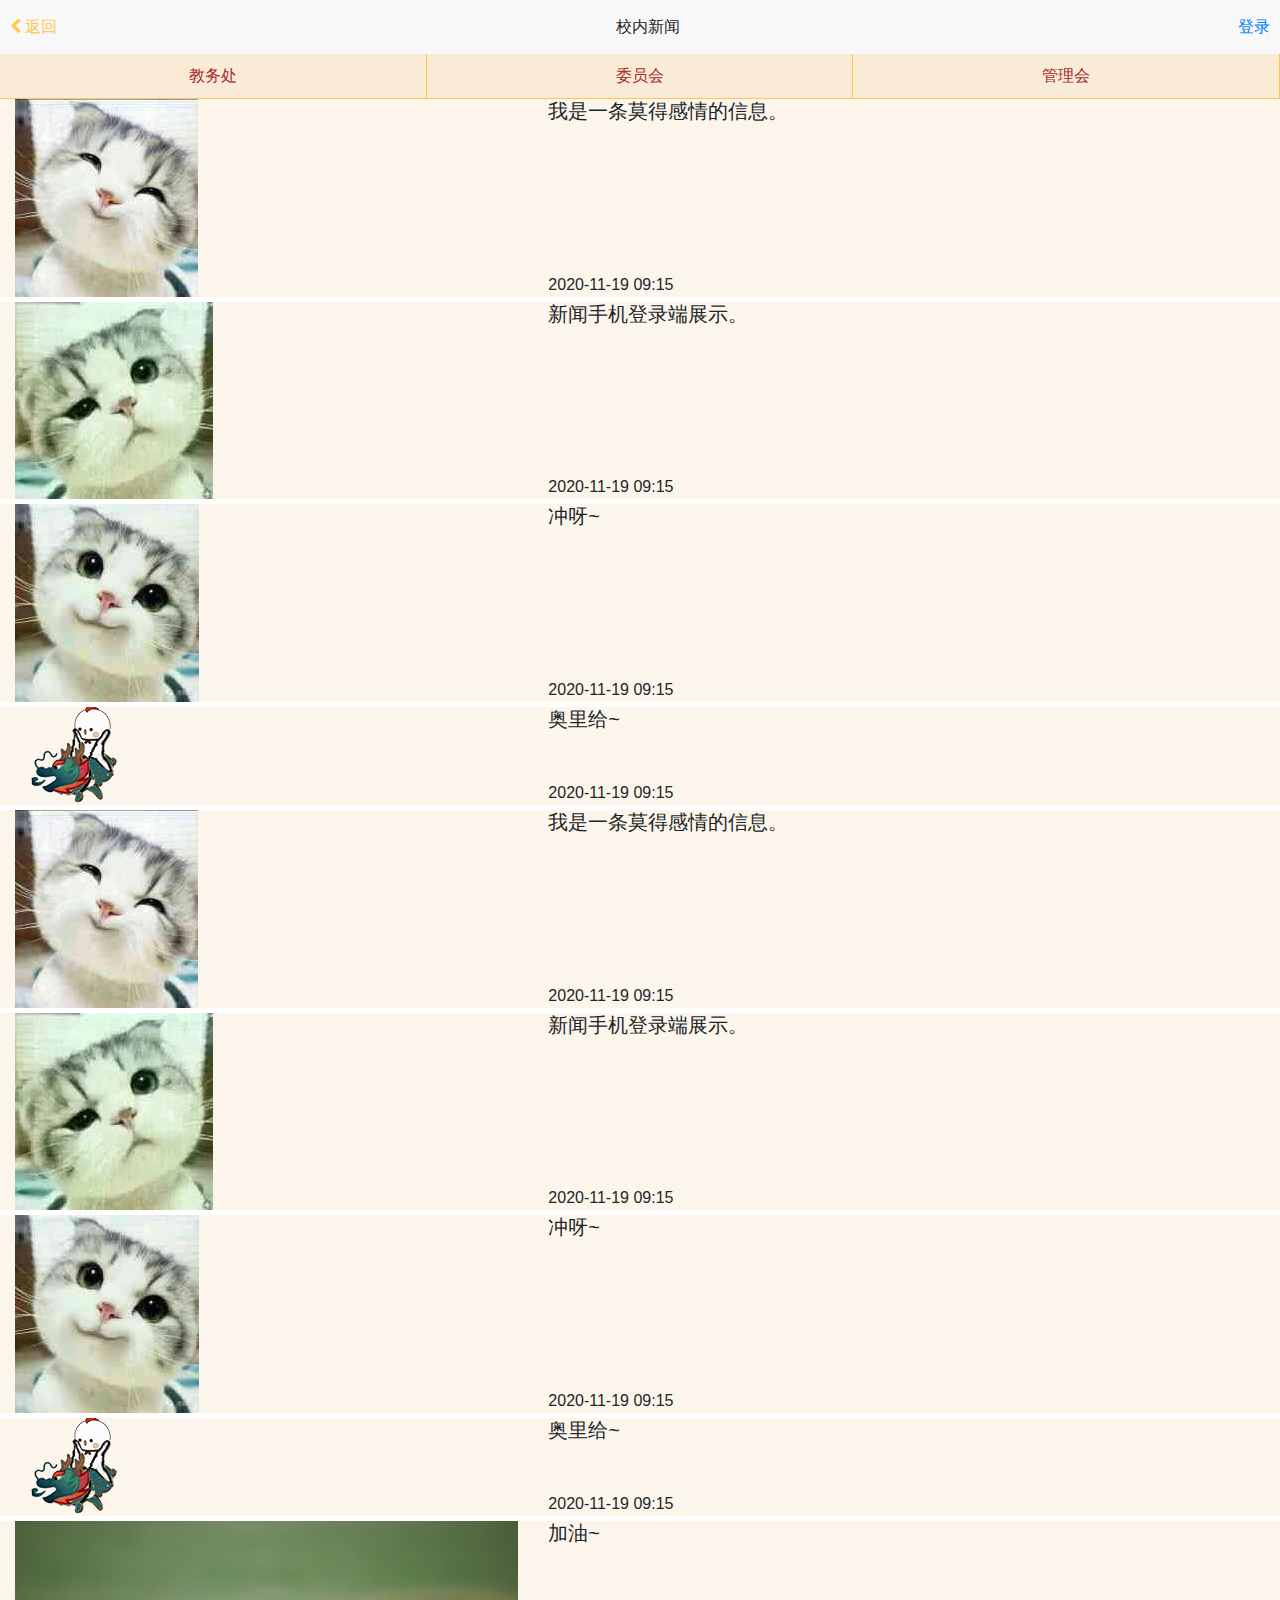
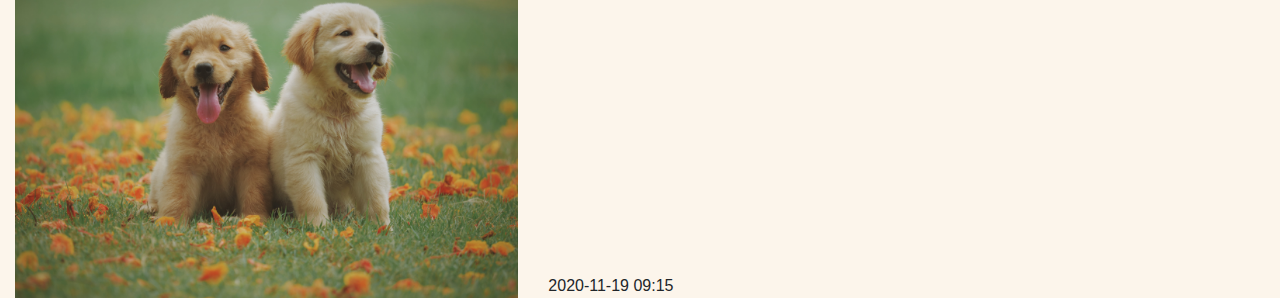
==== web/phone.html @ e179f2cf "我准备推翻重来一下，进度太慢了，我现在发了个半成品看看你们能改成什么样子吧" ====
<!DOCTYPE html>
<html>
	<head>
		<meta charset="utf-8">
		<title></title>
		<!-- 新 Bootstrap4 核心 CSS 文件 -->
		<link rel="stylesheet" href="bootstrap4/css/bootstrap.min.css">
		<link rel="stylesheet" type="text/css" href="font-awesome-4.7.0/css/font-awesome.min.css" />
		<!-- jQuery文件。务必在bootstrap.min.js 之前引入 -->
		<script src="jquery/jquery.min.js"></script>
		<!-- bootstrap.bundle.min.js 用于弹窗、提示、下拉菜单，包含了 popper.min.js -->
		<script src="js/popper.min.js"></script>
		<!-- 最新的 Bootstrap4 核心 JavaScript 文件 -->
		<script src="bootstrap4/js/bootstrap.min.js"></script>
		<meta name="viewport" content="width=device-width, initial-scale=1, shrink-to-fit=no">
		<title>主页</title>
		<style type="text/css">
			body {
				margin: 0px;
			}
			header {
				height: 54px;
				background-color: #F8F8F8;
				display: flex;
				justify-content: space-between;
				padding: 0px 10px;
				align-items: center; /*垂直居中*/
			}
			#back, #close-page {
				color: #FFC74F;
			}
			nav {
				height: 45px;
				border-bottom: 1px solid #FFC74F;
				display: flex;
			}
			nav>a {
				text-decoration: none;
				flex-grow: 1; /*flex-grow属性定义项目的放大比例，默认为0，即如果存在剩余空间，也不放大。*/
				border-right: 1px #FFC74F solid;
				background-color: antiquewhite;
				display: flex;
				justify-content: center;
				align-items: center;
				color: brown;
			}
			.col-7 {
				display: flex;
				flex-direction: column;
				justify-content: space-between;
			}
			.row {
				margin-bottom: 5px;
				background-color: rgb(250, 235, 215, 0.5);
			}
		</style>
	</head>
	<body>
		<header>
			<span id="back"><i class="fa fa-chevron-left"></i> 返回</span>
			<span>校内新闻</span>
			<span id="close-page"><a href="login.html">登录</a></span>
		</header>
		<nav>
			<a href="#">教务处</a>
			<a href="#">委员会</a>
			<a href="#">管理会</a>
		</nav>
		<div class="container-fluid">
			<div class="row">
				<div class="col-5">
					<img src="img/1.jpg" class="img-fluid" />
				</div>
				<div class="col-7">
					<h5>我是一条莫得感情的信息。</h5>
					<span>2020-11-19 09:15</span>
				</div>
			</div>
			<div class="row">
				<div class="col-5">
					<img src="img/2.jpg" class="img-fluid" />
				</div>
				<div class="col-7">
					<h5>新闻手机登录端展示。</h5>
					<span>2020-11-19 09:15</span>
				</div>
			</div>
			<div class="row">
				<div class="col-5">
					<img src="img/3.jpg" class="img-fluid" />
				</div>
				<div class="col-7">
					<h5>冲呀~</h5>
					<span>2020-11-19 09:15</span>
				</div>
			</div>
			<div class="row">
				<div class="col-5">
					<img src="img/dragon.gif" class="img-fluid" />
				</div>
				<div class="col-7">
					<h5>奥里给~</h5>
					<span>2020-11-19 09:15</span>
				</div>
			</div>
			<div class="row">
				<div class="col-5">
					<img src="img/1.jpg" class="img-fluid" />
				</div>
				<div class="col-7">
					<h5>我是一条莫得感情的信息。</h5>
					<span>2020-11-19 09:15</span>
				</div>
			</div>
			<div class="row">
				<div class="col-5">
					<img src="img/2.jpg" class="img-fluid" />
				</div>
				<div class="col-7">
					<h5>新闻手机登录端展示。</h5>
					<span>2020-11-19 09:15</span>
				</div>
			</div>
			<div class="row">
				<div class="col-5">
					<img src="img/3.jpg" class="img-fluid" />
				</div>
				<div class="col-7">
					<h5>冲呀~</h5>
					<span>2020-11-19 09:15</span>
				</div>
			</div>
			<div class="row">
				<div class="col-5">
					<img src="img/dragon.gif" class="img-fluid" />
				</div>
				<div class="col-7">
					<h5>奥里给~</h5>
					<span>2020-11-19 09:15</span>
				</div>
			</div>
			<div class="row">
				<div class="col-5">
					<img src="img/dog.jpg" class="img-fluid" />
				</div>
				<div class="col-7">
					<h5>加油~</h5>
					<span>2020-11-19 09:15</span>
				</div>
			</div>
		</div>
	</body>
</html>
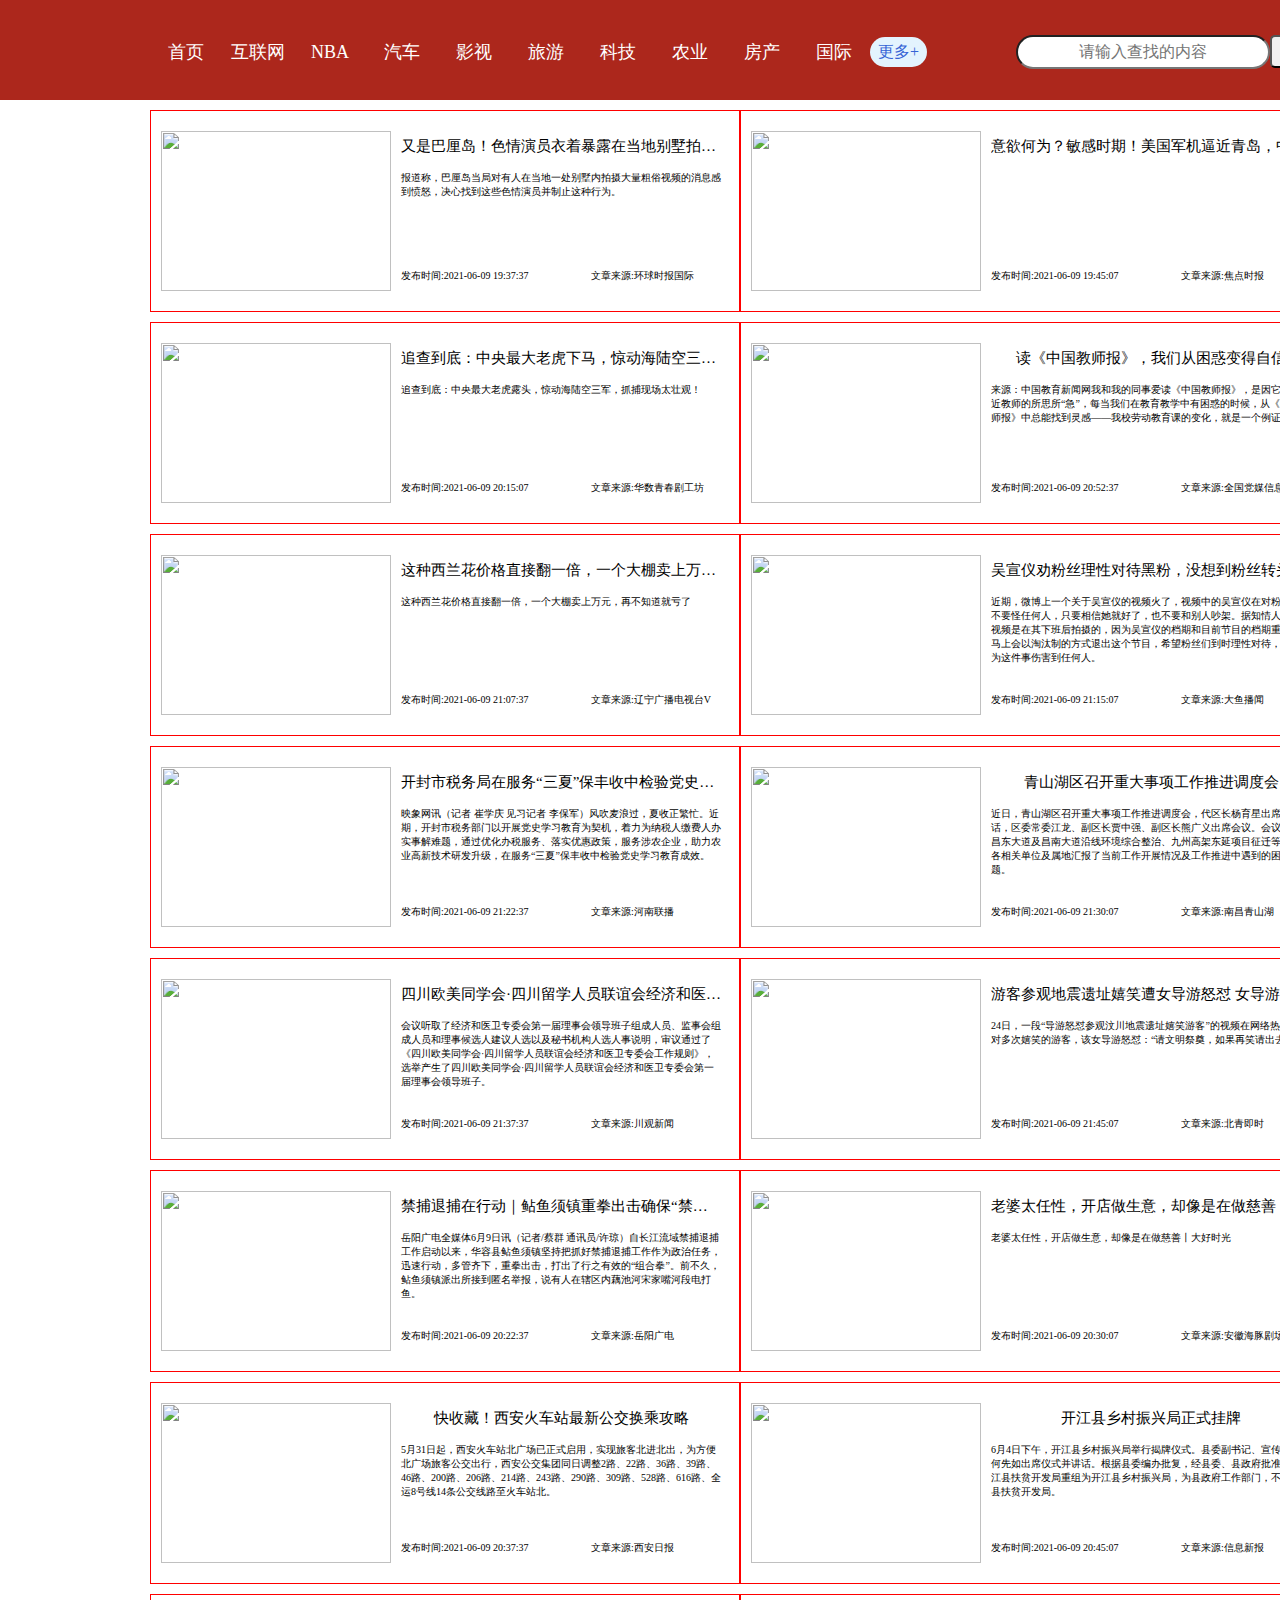
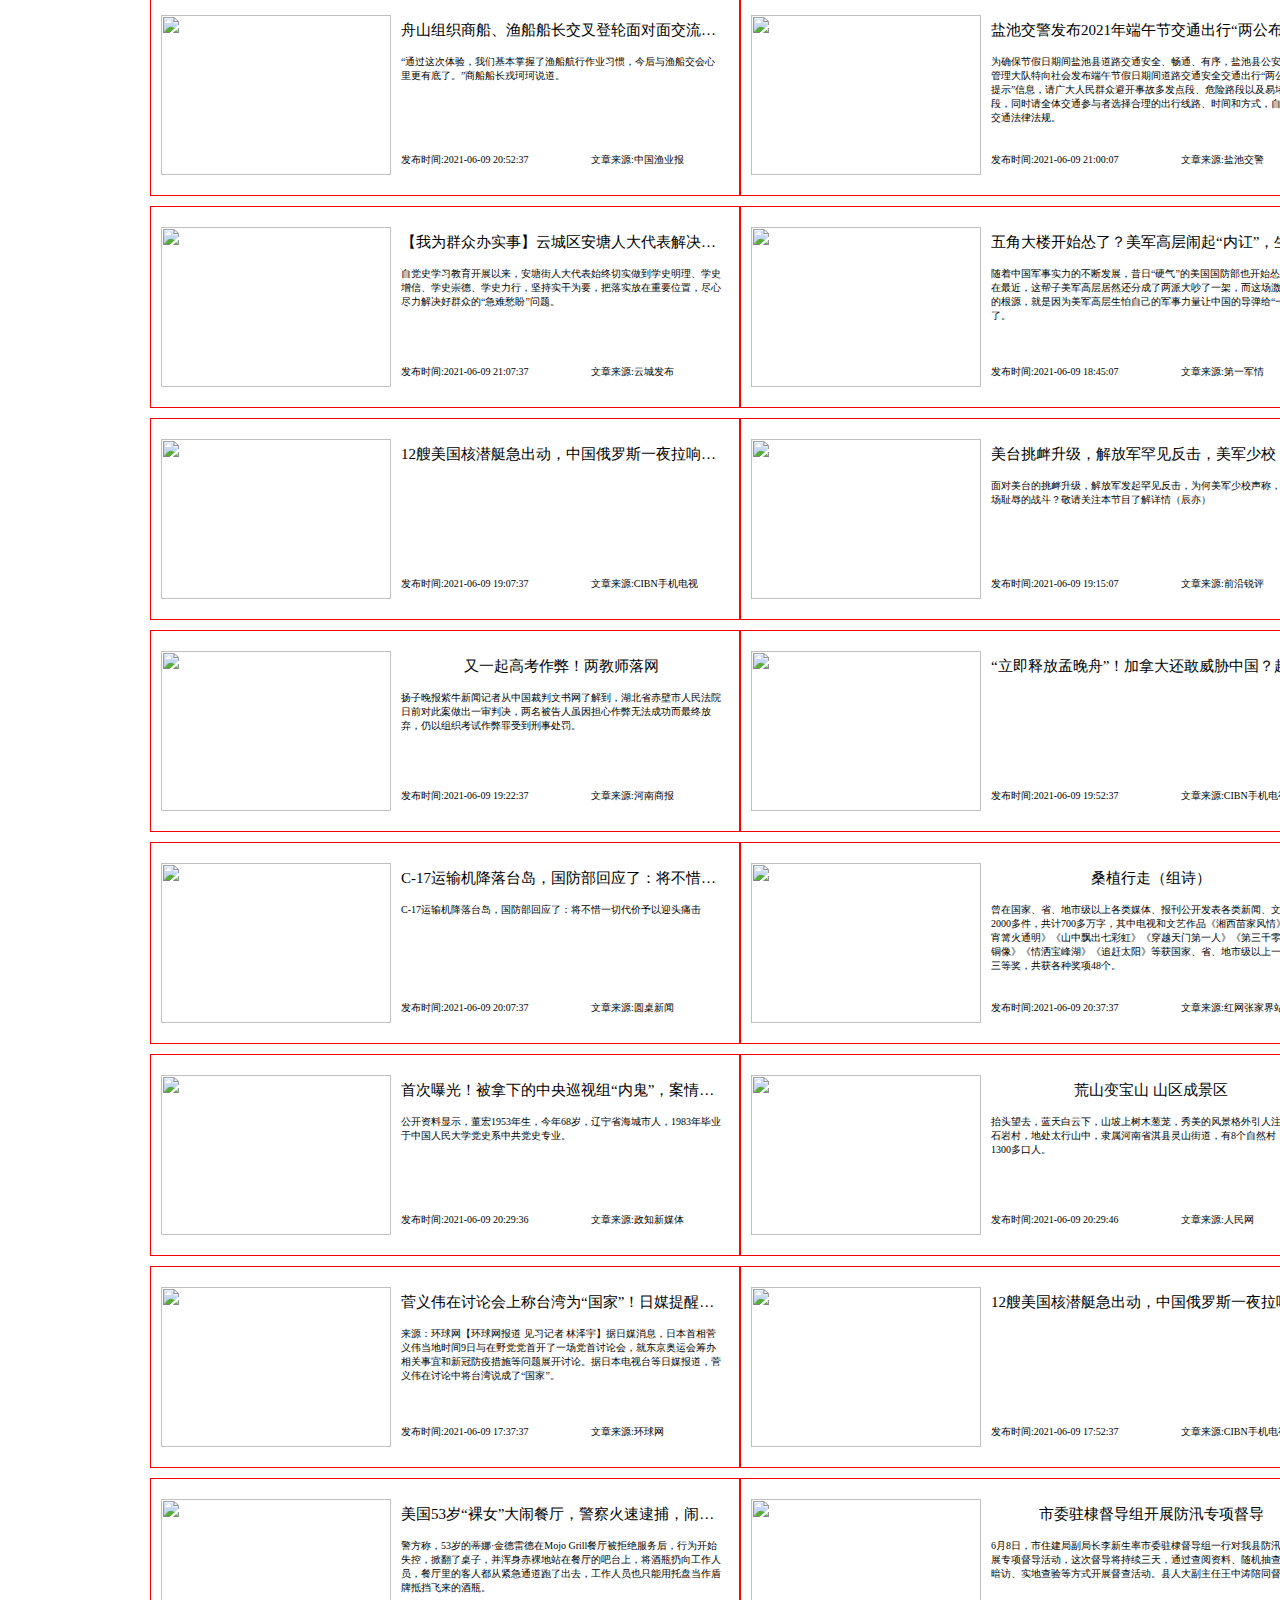
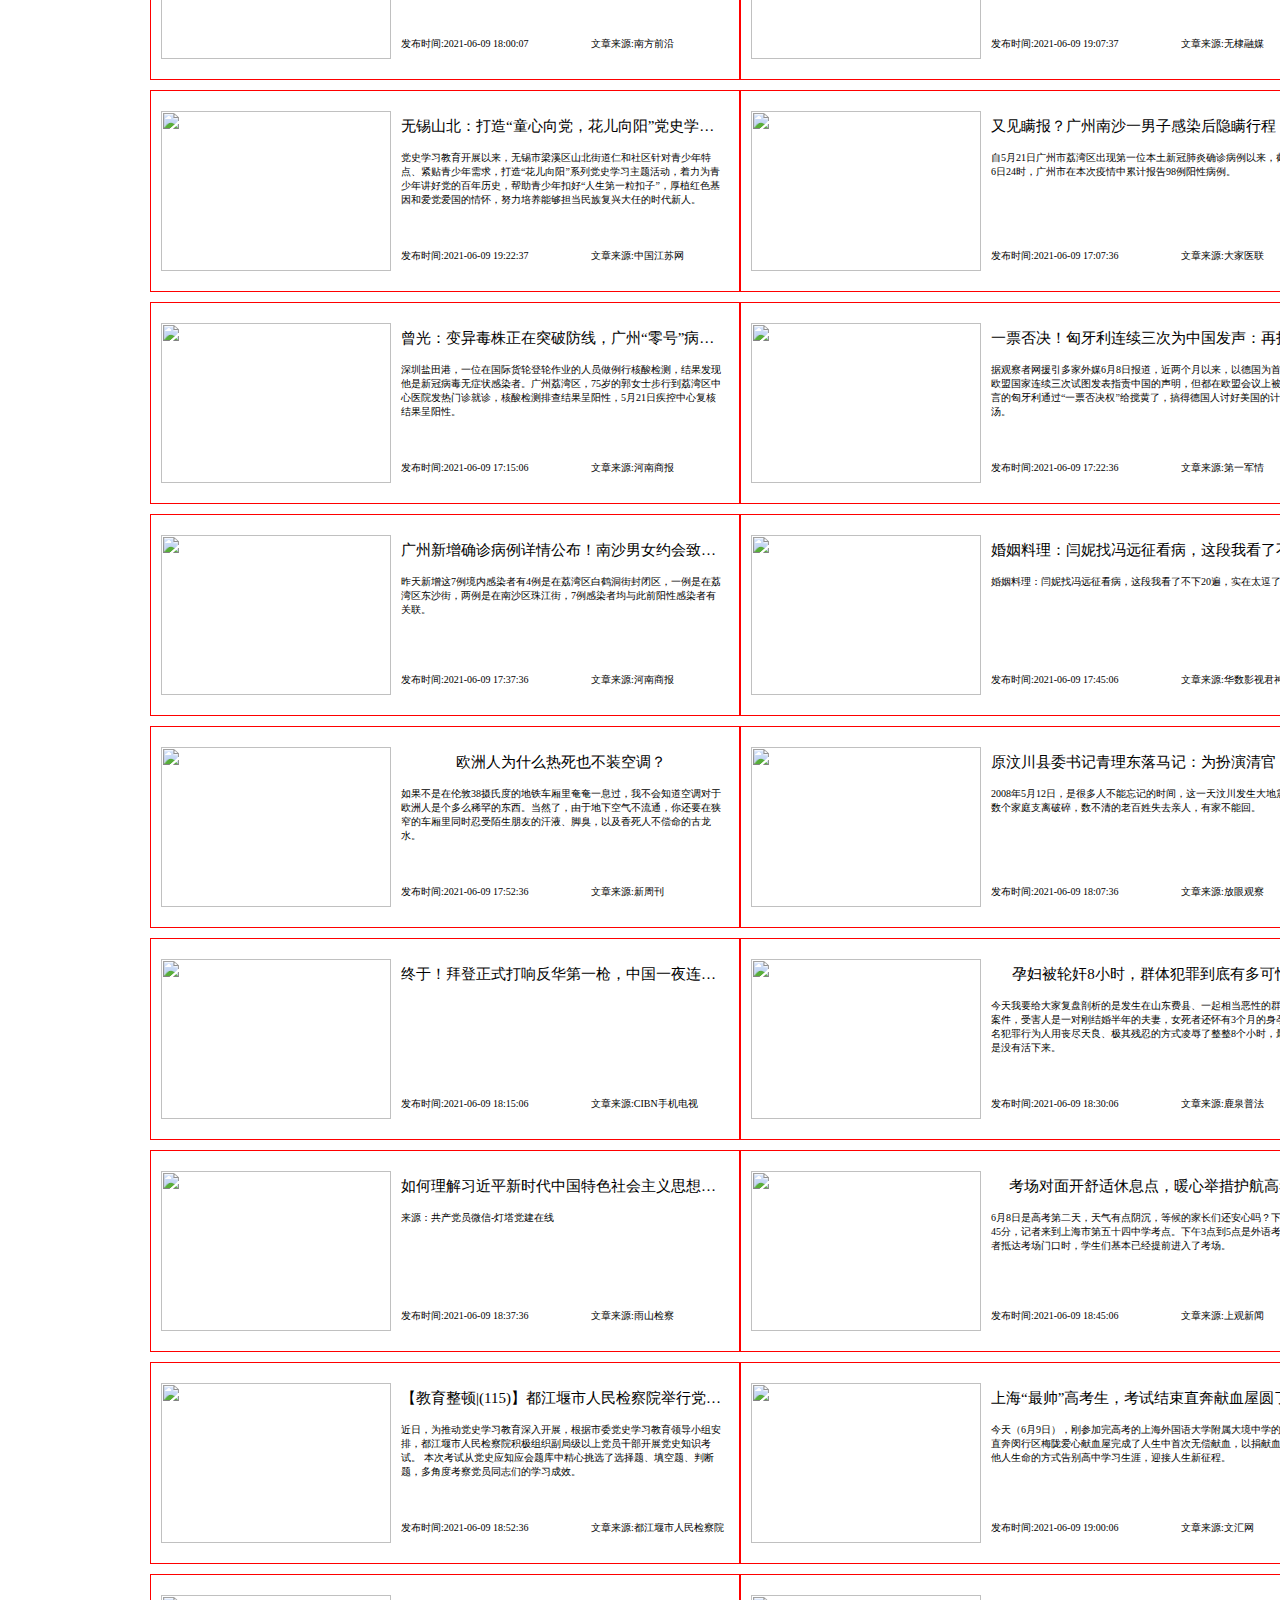
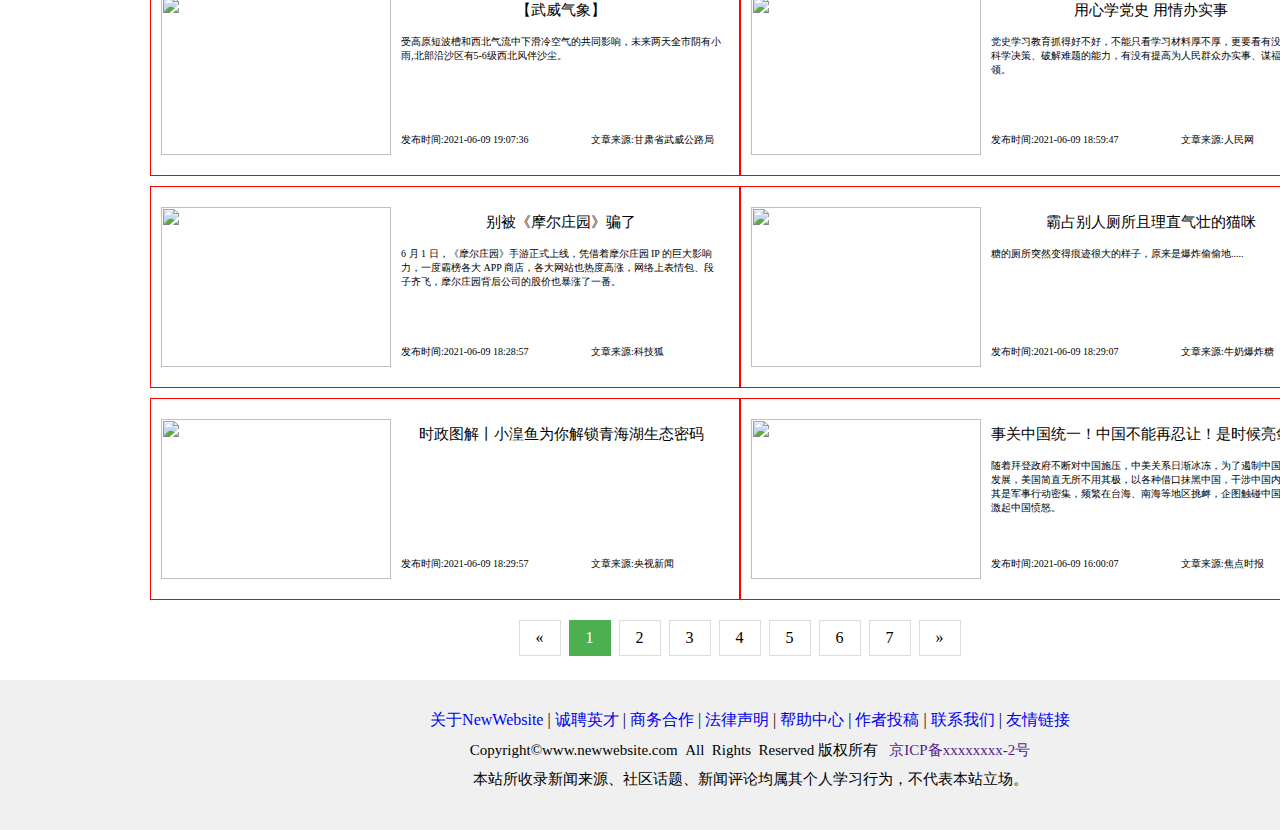
==== commit 6eee9813: "前端" ====
--- a/web/phone.html
+++ b/web/phone.html
@@ -1,153 +1,134 @@
 <!DOCTYPE html>
-<html>
-	<head>
-		<meta charset="utf-8">
-		<title></title>
-		<!-- 新 Bootstrap4 核心 CSS 文件 -->
-		<link rel="stylesheet" href="bootstrap4/css/bootstrap.min.css">
-		<link rel="stylesheet" type="text/css" href="font-awesome-4.7.0/css/font-awesome.min.css" />
-		<!-- jQuery文件。务必在bootstrap.min.js 之前引入 -->
-		<script src="jquery/jquery.min.js"></script>
-		<!-- bootstrap.bundle.min.js 用于弹窗、提示、下拉菜单，包含了 popper.min.js -->
-		<script src="js/popper.min.js"></script>
-		<!-- 最新的 Bootstrap4 核心 JavaScript 文件 -->
-		<script src="bootstrap4/js/bootstrap.min.js"></script>
-		<meta name="viewport" content="width=device-width, initial-scale=1, shrink-to-fit=no">
-		<title>主页</title>
-		<style type="text/css">
-			body {
-				margin: 0px;
+<html lang="en">
+<head>
+	<meta charset="UTF-8">
+	<title>NewWebsite</title>
+	<link rel="stylesheet" href="css/index.css">
+</head>
+<body>
+<!--导航栏-->
+<div class="content">
+	<div id="nav">
+		<div class="nav_main">
+			<a href="javascript:void(0)">首页</a>
+			<a href="javascript:void(0)">互联网</a>
+			<a href="javascript:void(0)">NBA</a>
+			<a href="javascript:void(0)">汽车</a>
+			<a href="javascript:void(0)">影视</a>
+			<a href="javascript:void(0)">旅游</a>
+			<a href="javascript:void(0)">科技</a>
+			<a href="javascript:void(0)">农业</a>
+			<a href="javascript:void(0)">房产</a>
+			<a href="javascript:void(0)">国际</a>
+			<span>更多+</span>
+			<input type="button" value="搜索" id="search">
+			<input type="text" id="content" placeholder="请输入查找的内容">
+		</div>
+	</div>
+	<div id="main">
+		<ul id="main_ul">
+
+		</ul>
+	</div>
+	<div class="paging">
+		<ul class="pagination">
+			<li><a href="javascript:void(0)">«</a></li>
+			<li><a class="active"  href="javascript:void(0)">1</a></li>
+			<li><a href="javascript:void(0)">2</a></li>
+			<li><a href="javascript:void(0)">3</a></li>
+			<li><a href="javascript:void(0)">4</a></li>
+			<li><a href="javascript:void(0)">5</a></li>
+			<li><a href="javascript:void(0)">6</a></li>
+			<li><a href="javascript:void(0)">7</a></li>
+			<li><a href="javascript:void(0)">»</a></li>
+		</ul>
+	</div>
+	<div class="footer">
+		<p>
+			<a href="javascript:void(0)">关于NewWebsite</a>
+			|
+			<a href="javascript:void(0)">诚聘英才</a>
+			|
+			<a href="javascript:void(0)">商务合作</a>
+			|
+			<a href="javascript:void(0)">法律声明</a>
+			|
+			<a href="javascript:void(0)">帮助中心</a>
+			|
+			<a href="javascript:void(0)">作者投稿</a>
+			|
+			<a href="javascript:void(0)">联系我们</a>
+			|
+			<a href="javascript:void(0)">友情链接</a>
+		</p>
+		<p>Copyright©www.newwebsite.com&nbsp;&nbsp;All&nbsp;&nbsp;Rights&nbsp;&nbsp;Reserved&nbsp;版权所有&nbsp;&nbsp;
+			<a href="">京ICP备xxxxxxxx-2号</a></p>
+		<p>本站所收录新闻来源、社区话题、新闻评论均属其个人学习行为，不代表本站立场。</p>
+	</div>
+</div>
+<script>
+	//设置li的样式
+	const main_ul = document.getElementById("main_ul");
+	let lis = main_ul.getElementsByTagName("li");
+	for (let i = 0;i<lis.length;i++){
+		if(i%2!=0){
+			lis[i].style.marginLeft = 20+'px';
+		}
+	}
+	//Promise封装
+	const p = new Promise(function(resolve,reject){
+		//1,创建对象
+		const xhr = new XMLHttpRequest();
+		//2、初始化
+		xhr.open("GET","./network/Home/Home_list1.json");//第一个参数为请求方式，第二个参数为请求地址
+		//3、发送
+		xhr.send();
+		//4、绑定事件，处理响应结果
+		xhr.onreadystatechange = function(){
+			//判断
+			if(xhr.readyState === 4){
+				//判断响应状态码200-299表示成功
+				if(xhr.status >= 200 && xhr.status <=299){
+					//成功把响应结果回调出去
+					resolve(xhr.response);
+				}
+				else{
+					//失败把状态码回调出去
+					reject(xhr.status);
+				}
 			}
-			header {
-				height: 54px;
-				background-color: #F8F8F8;
-				display: flex;
-				justify-content: space-between;
-				padding: 0px 10px;
-				align-items: center; /*垂直居中*/
-			}
-			#back, #close-page {
-				color: #FFC74F;
-			}
-			nav {
-				height: 45px;
-				border-bottom: 1px solid #FFC74F;
-				display: flex;
-			}
-			nav>a {
-				text-decoration: none;
-				flex-grow: 1; /*flex-grow属性定义项目的放大比例，默认为0，即如果存在剩余空间，也不放大。*/
-				border-right: 1px #FFC74F solid;
-				background-color: antiquewhite;
-				display: flex;
-				justify-content: center;
-				align-items: center;
-				color: brown;
-			}
-			.col-7 {
-				display: flex;
-				flex-direction: column;
-				justify-content: space-between;
-			}
-			.row {
-				margin-bottom: 5px;
-				background-color: rgb(250, 235, 215, 0.5);
-			}
-		</style>
-	</head>
-	<body>
-		<header>
-			<span id="back"><i class="fa fa-chevron-left"></i> 返回</span>
-			<span>校内新闻</span>
-			<span id="close-page"><a href="login.html">登录</a></span>
-		</header>
-		<nav>
-			<a href="#">教务处</a>
-			<a href="#">委员会</a>
-			<a href="#">管理会</a>
-		</nav>
-		<div class="container-fluid">
-			<div class="row">
-				<div class="col-5">
-					<img src="img/1.jpg" class="img-fluid" />
-				</div>
-				<div class="col-7">
-					<h5>我是一条莫得感情的信息。</h5>
-					<span>2020-11-19 09:15</span>
-				</div>
-			</div>
-			<div class="row">
-				<div class="col-5">
-					<img src="img/2.jpg" class="img-fluid" />
-				</div>
-				<div class="col-7">
-					<h5>新闻手机登录端展示。</h5>
-					<span>2020-11-19 09:15</span>
-				</div>
-			</div>
-			<div class="row">
-				<div class="col-5">
-					<img src="img/3.jpg" class="img-fluid" />
-				</div>
-				<div class="col-7">
-					<h5>冲呀~</h5>
-					<span>2020-11-19 09:15</span>
-				</div>
-			</div>
-			<div class="row">
-				<div class="col-5">
-					<img src="img/dragon.gif" class="img-fluid" />
-				</div>
-				<div class="col-7">
-					<h5>奥里给~</h5>
-					<span>2020-11-19 09:15</span>
-				</div>
-			</div>
-			<div class="row">
-				<div class="col-5">
-					<img src="img/1.jpg" class="img-fluid" />
-				</div>
-				<div class="col-7">
-					<h5>我是一条莫得感情的信息。</h5>
-					<span>2020-11-19 09:15</span>
-				</div>
-			</div>
-			<div class="row">
-				<div class="col-5">
-					<img src="img/2.jpg" class="img-fluid" />
-				</div>
-				<div class="col-7">
-					<h5>新闻手机登录端展示。</h5>
-					<span>2020-11-19 09:15</span>
-				</div>
-			</div>
-			<div class="row">
-				<div class="col-5">
-					<img src="img/3.jpg" class="img-fluid" />
-				</div>
-				<div class="col-7">
-					<h5>冲呀~</h5>
-					<span>2020-11-19 09:15</span>
-				</div>
-			</div>
-			<div class="row">
-				<div class="col-5">
-					<img src="img/dragon.gif" class="img-fluid" />
-				</div>
-				<div class="col-7">
-					<h5>奥里给~</h5>
-					<span>2020-11-19 09:15</span>
-				</div>
-			</div>
-			<div class="row">
-				<div class="col-5">
-					<img src="img/dog.jpg" class="img-fluid" />
-				</div>
-				<div class="col-7">
-					<h5>加油~</h5>
-					<span>2020-11-19 09:15</span>
-				</div>
-			</div>
-		</div>
-	</body>
+		};
+	});
+	//处理请求响应的结果
+	let html = "";
+	let arrStr = [];
+	p.then(function(value){
+		let valueRes = strToJson(value);
+		//console.log(valueRes.newslist[0]);
+		for(let i=0;i<valueRes.newslist.length;i++){
+			arrStr.push(valueRes.newslist[i].title);
+			html+=`
+        <li>
+          <div>
+            <img src="${valueRes.newslist[i].picUrl}">
+            <p>${valueRes.newslist[i].title}</p>
+            <p>${valueRes.newslist[i].description}</p>
+            <p>发布时间:${valueRes.newslist[i].ctime}</p>
+            <p>文章来源:${valueRes.newslist[i].source}</p>
+          </div>
+        </li>
+      `;
+		}
+		console.log(arrStr);
+		main_ul.innerHTML = html;
+		// console.log(value[0]);
+	},function(reason){
+		console.error(reason);
+	});
+	function strToJson(str){
+		let json = eval('(' + str + ')');
+		return json;
+	}
+</script>
+</body>
 </html>--- a/web/css/index.css
+++ b/web/css/index.css
@@ -0,0 +1,212 @@
+*{
+    margin: 0;
+    padding: 0;
+}
+a{
+    text-decoration: none;
+}
+a:hover{
+    color: red;
+}
+body{
+    margin:0;
+    padding: 0;
+    width:100%;
+    min-width:1500px;
+    max-width:100%;
+    height:100%;
+    background-color: white;
+}
+#nav{
+    width: 100%;
+    height: 100px;
+    background-color: rgba(163,15,3,0.9);
+}
+.nav_main{
+    width:80%;
+    margin: 0 auto;
+    height: 100px;
+}
+.nav_main a{
+    text-decoration: none;
+    display: inline-block;
+    float: left;
+    font-size: 18px;
+    color: white;
+    height: 100px;
+    line-height: 105px;
+    text-align: center;
+    width: 6%;
+}
+.nav_main span{
+    display: inline-block;
+    height: 30px;
+    font-size: 16px;
+    padding: 0 8px;
+    margin-top: 37px;
+    line-height: 30px;
+    border-radius: 15px;
+    color: #3563d5;
+    cursor: pointer;
+    background: #e3f3fe;
+}
+.nav_main input{
+    margin: 0;
+    padding: 0;
+    display: inline-block;
+    float: right;
+}
+.nav_main #content{
+    width: 250px;
+    height: 30px;
+    outline: none;
+    text-align: center;
+    font-size: 16px;
+    border-radius: 20px;
+    margin-top: 35px;
+}
+.nav_main #search{
+    width: 60px;
+    height: 33px;
+    font-size: 16px;
+    border-radius: 5px;
+    margin-top: 35px;
+    margin-right: 20px;
+}
+.nav_main a:hover{
+    color: red;
+}
+#main{
+    width: 80%;
+    margin: 0 auto;
+    /*background-color: aquamarine;*/
+}
+#main ul{
+    width: 100%;
+}
+#main ul li{
+    display: inline-block;
+    width: 49%;
+    height: 200px;
+    float: left;
+    margin-top: 10px;
+    /*margin-left: 10px;*/
+    border: 1px red solid;
+}
+#main ul li div{
+    width: 100%;
+    height: 100%;
+    position: relative;
+    /*background-color: aquamarine;*/
+}
+#main ul li div img{
+    width: 230px;
+    height: 160px;
+    margin-top: 20px;
+    margin-left: 10px;
+}
+#main ul li div p{
+    display: inline-block;
+    /*float: right;*/
+    position: absolute;
+}
+#main ul li div p:nth-child(2){
+    width: 320px;
+    height: 30px;
+    line-height: 30px;
+    font-size: 15px;
+    text-align: center;
+    margin-top: 20px;
+    margin-left: 10px;
+    white-space: nowrap;/*强制在一行显示*/
+    text-overflow:ellipsis;/*设置超出内容显示...*/
+    overflow: hidden;/*一定不能少 超出的内容进行隐藏*/
+
+    /*background-color: #3563d5;*/
+}
+#main ul li div p:nth-child(3){
+    width: 320px;
+    height: 80px;
+    font-size: 10px;
+    margin-top: 60px;
+    margin-left: 10px;
+}
+#main ul li div p:nth-child(4){
+    width: 170px;
+    height: 30px;
+    line-height: 30px;
+    font-size: 10px;
+    margin-top: 150px;
+    margin-left: 10px;
+    /*background-color: green;*/
+}
+#main ul li div p:nth-child(5){
+    width: 150px;
+    height: 30px;
+    line-height: 30px;
+    font-size: 10px;
+    margin-top: 150px;
+    margin-left: 200px;
+    /*background-color: #3563d5;*/
+    white-space: nowrap;/*强制在一行显示*/
+    text-overflow:ellipsis;/*设置超出内容显示...*/
+    overflow: hidden;/*一定不能少 超出的内容进行隐藏*/
+}
+.content{
+    position: relative;
+}
+.paging{
+    width: 35%;
+    /*height: 100px;*/
+    position: absolute;
+    margin-top: 5320px;
+    margin-left: 34.3%;
+    /*background-color: lightgoldenrodyellow;*/
+}
+ul.pagination {
+    width: 100%;
+    display: inline-block;
+    padding: 0;
+    margin: 0 auto;
+    /*background-color: gold;*/
+}
+
+ul.pagination li {display: inline;}
+
+ul.pagination li a {
+    color: black;
+    float: left;
+    padding: 8px 16px;
+    text-decoration: none;
+    transition: background-color .3s;
+    border: 1px solid #ddd;
+    margin: 0 4px;
+}
+
+ul.pagination li a.active {
+    background-color: #4CAF50;
+    color: white;
+    border: 1px solid #4CAF50;
+}
+ul.pagination li a:hover:not(.active) {background-color: #ddd;}
+
+.footer{
+    width: 100%;
+    height: 150px;
+    text-align: center;
+    position: absolute;
+    margin-top: 5380px;
+    background-color: #f0f0f0;
+}
+.footer p{
+    margin-top: 10px;
+}
+.footer p:first-child{
+    margin-top: 30px;
+}
+.footer p:nth-child(2){
+    font-size: 15px;
+}
+.footer p:last-child{
+    font-size: 15px;
+}